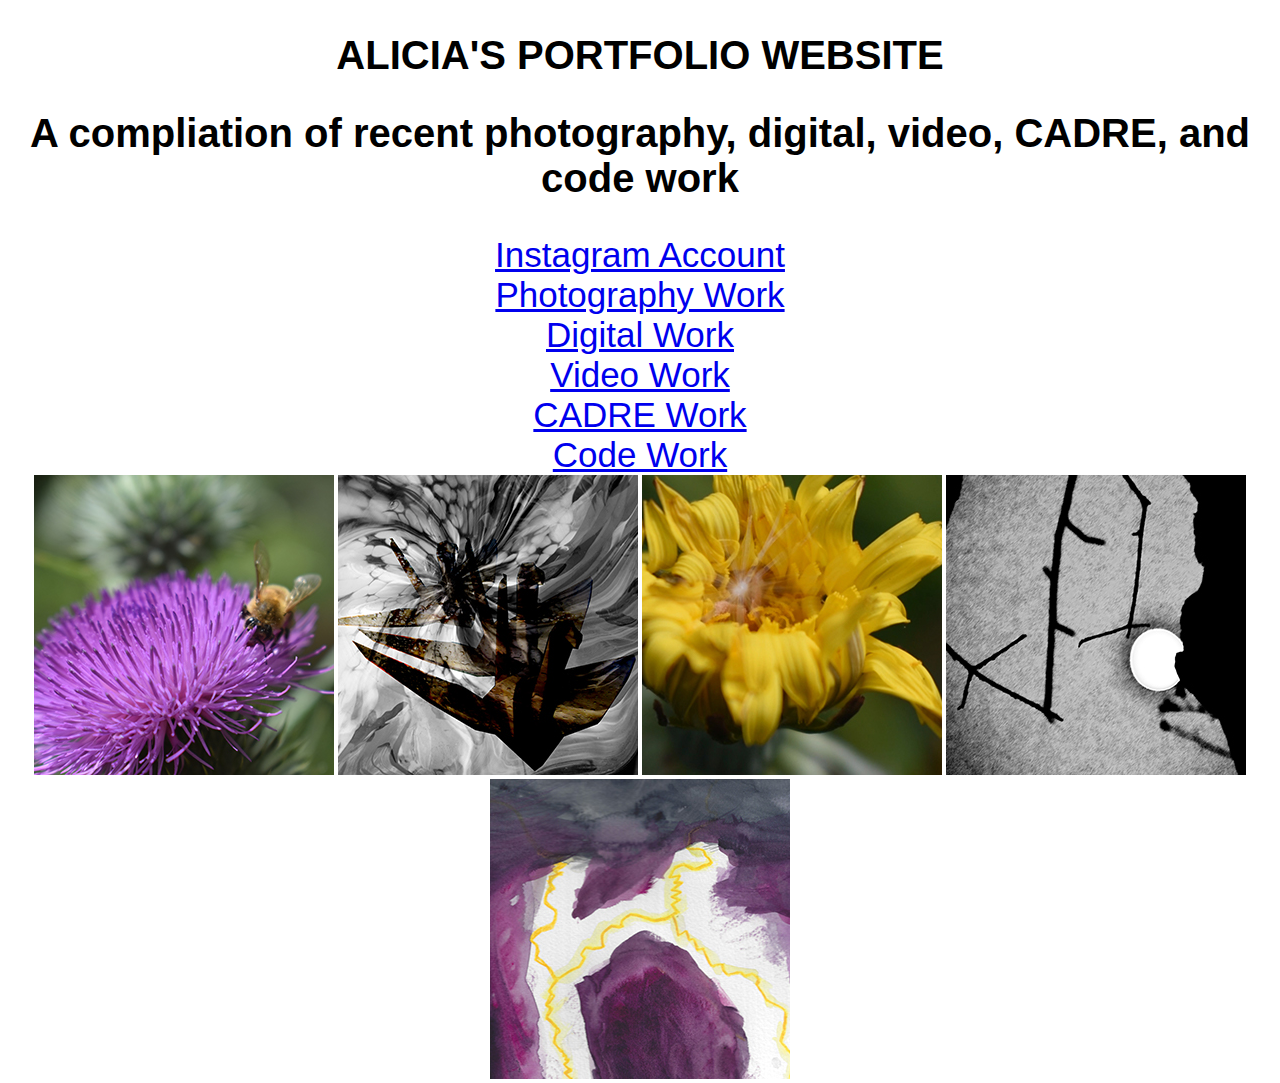
==== index.html @ ee95876c "changes" ====
<!DOCTYPE html><html>
<head>
<meta charset="utf-24">
<title>Portfolio Index</title>
</head>
<link rel="stylesheet" type="text/css" href="styles.css">
<body>
<center><h2>ALICIA'S PORTFOLIO WEBSITE</center></h2>
<center><h2>A compliation of recent photography, digital, video, CADRE, and code work</center></h2>
<center><a href="https://www.instagram.com/abtheavidartist/">Instagram Account</center></a>
<div>
<center><a href="photography-work.html">Photography Work</center></a>
</div>
<div>
<center><a href="digital-work.html">Digital Work</center></a>
</div>
<div>
<center><a href="video-work.html">Video Work</center></a>
</div>
<div>
<center><a href="cadre-work.html">CADRE Work</center></a>
</div>
<div>
<center><a href="code-work.html">Code Work</center></a>
</div>
<center><list>
<img src="tile1.jpg" alt="image of bee" class="300px; 300px"></img>
<img src="tile2.jpg" alt="image of cranes" class="300px; 300px"></img>
<img src="tile3.jpg" alt="image of flower" class="300px; 300px"></img>
<img src="tile4.jpg" alt="image of tree and moon" class="300px; 300px"></img>
<img src="tile5.jpg" alt="iamge of lightning" class="300px; 300px"></img>
</center></list>
</body>
</html>
---- styles.css ----
html, body {
  margin: 0;
  padding: 0;
}
html{
  scroll-behavior: smooth;
}
div.gallery{
  border: none;
  width: auto;
  }
div.styles {
  ju
}
div.gallery img {
  width: 300px;
  height: auto;
  align-items: center;
  }
div.desc {
  padding: 0;
  text-align: below;
  font-size: 25px;
}
*{ box-sizing: border-box;
}
.responsive {
  padding: 0 6px;
  float: inherit;
  width: 10%;
}
h1{
  font-family: sans-serif;
  font-size: 50px;
  font-style: normal;
}
h2{
  font-family: sans-serif;
  font-size: 40px;
  font-style: normal;
}
a{
  font-family: sans-serif;
  font-size: 35px;
  font-style: normal;
  justify: center;
}
a:visited{
  background color: rgb(96, 223, 229);
  color: rgb(66, 9, 67);
  padding: 20px, 25px;
}
a:hover{
  background-color: black;
  color: red;
}
code-work.styles{
  image {
    max-width: 500px;
    max-height: 375px;
    display: flex;
    }
}
li.styles{
  justify-content: center;
}
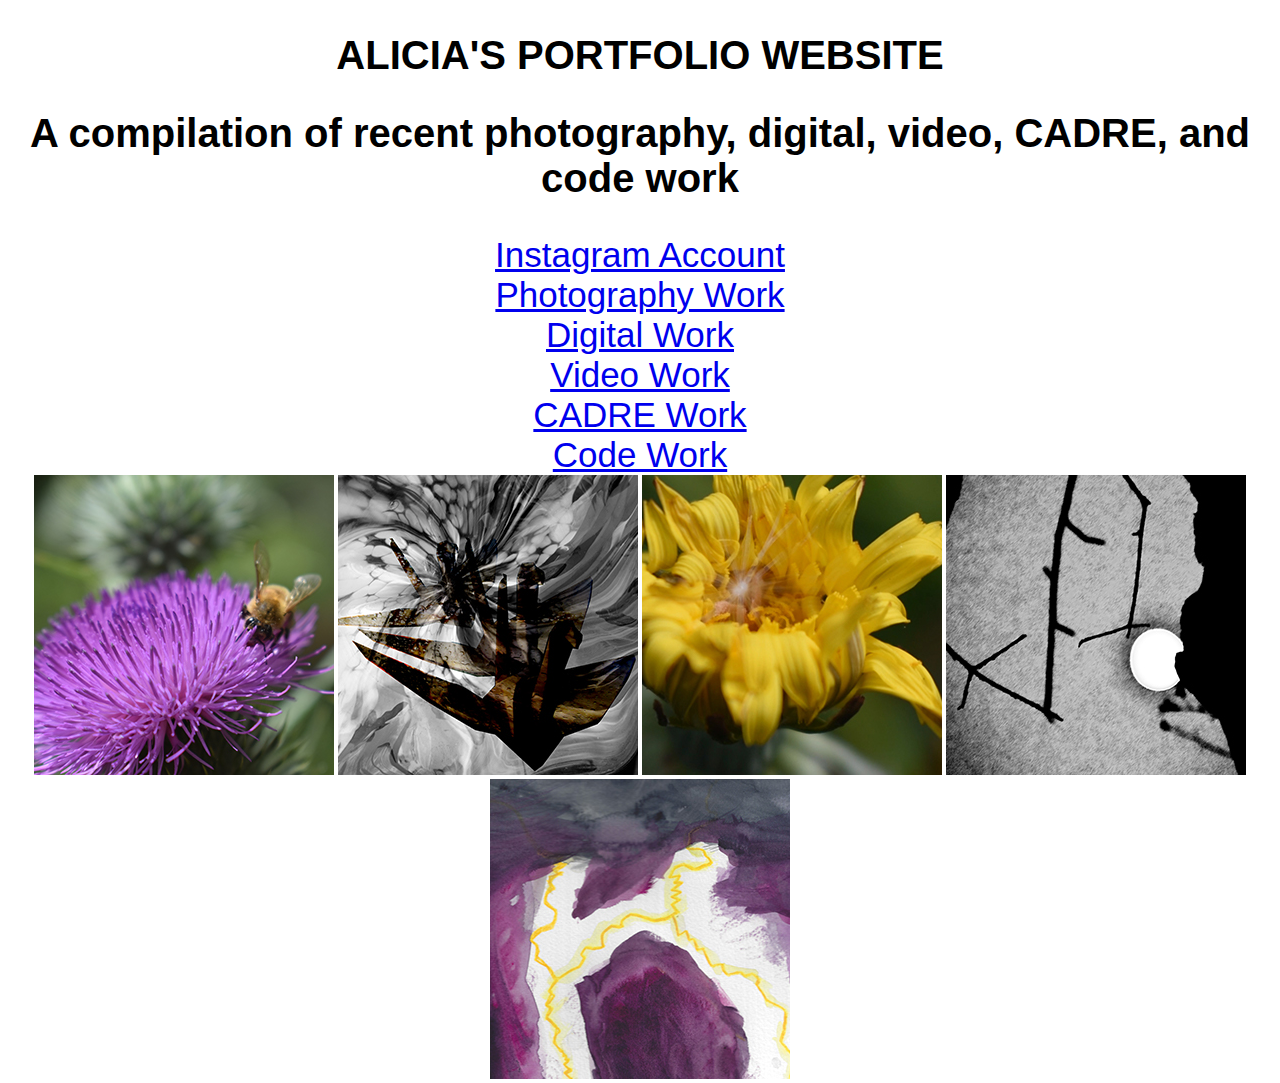
==== commit 247f0ce1: "description update" ====
--- a/index.html
+++ b/index.html
@@ -6,7 +6,7 @@
 <link rel="stylesheet" type="text/css" href="styles.css">
 <body>
 <center><h2>ALICIA'S PORTFOLIO WEBSITE</center></h2>
-<center><h2>A compliation of recent photography, digital, video, CADRE, and code work</center></h2>
+<center><h2>A compilation of recent photography, digital, video, CADRE, and code work</center></h2>
 <center><a href="https://www.instagram.com/abtheavidartist/">Instagram Account</center></a>
 <div>
 <center><a href="photography-work.html">Photography Work</center></a>
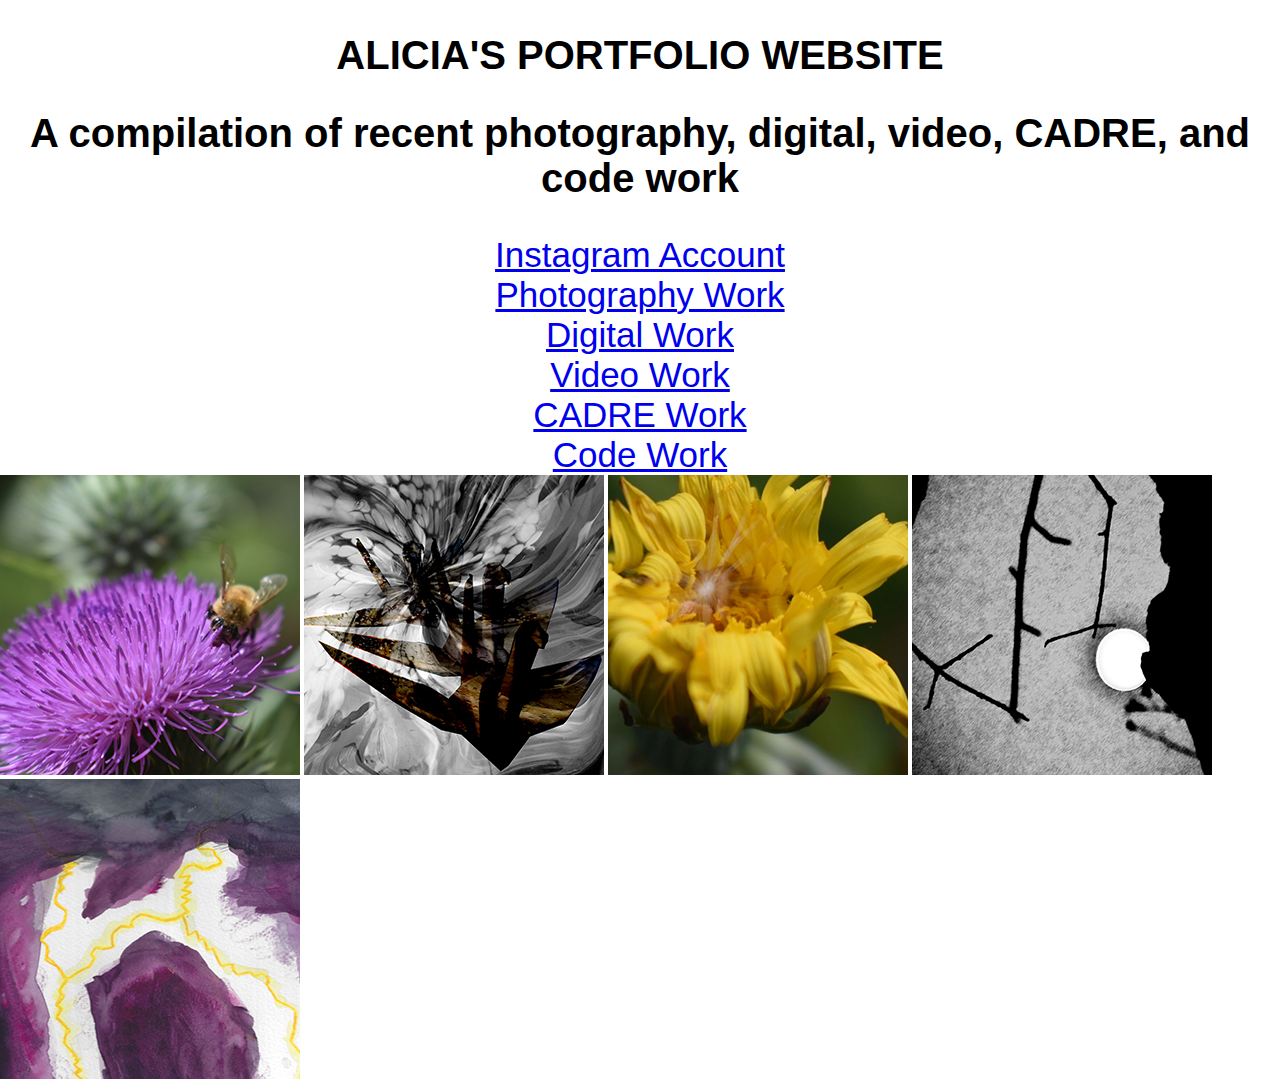
==== commit 1294b786: "update" ====
--- a/index.html
+++ b/index.html
@@ -23,7 +23,9 @@
 <div>
 <center><a href="code-work.html">Code Work</center></a>
 </div>
+<div>
 <center><list>
+</div>
 <img src="tile1.jpg" alt="image of bee" class="300px; 300px"></img>
 <img src="tile2.jpg" alt="image of cranes" class="300px; 300px"></img>
 <img src="tile3.jpg" alt="image of flower" class="300px; 300px"></img>
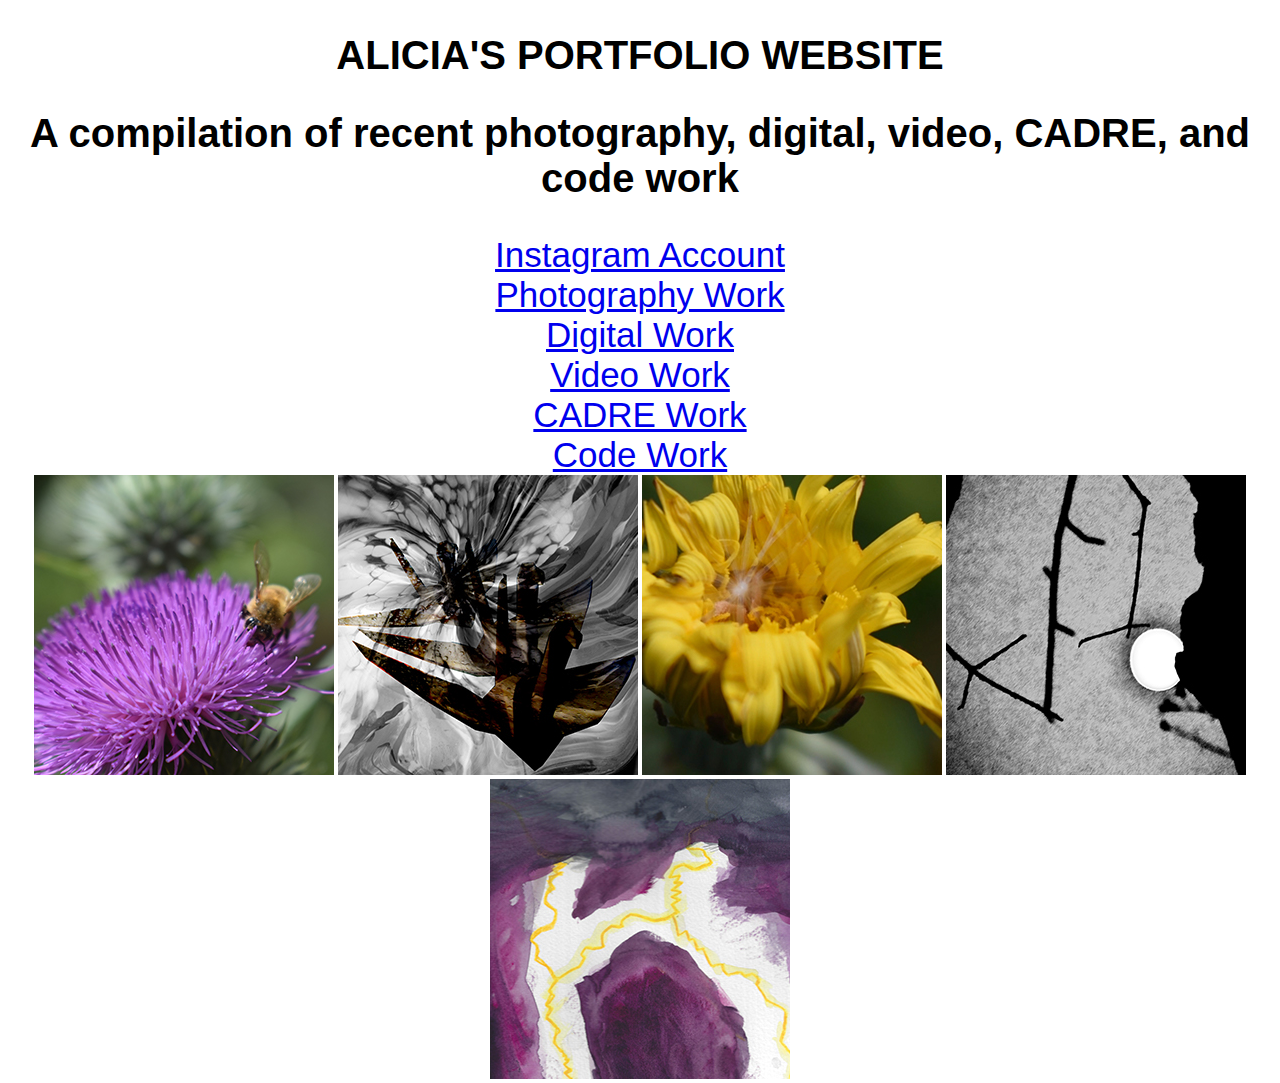
==== commit a487199b: "update" ====
--- a/index.html
+++ b/index.html
@@ -25,12 +25,12 @@
 </div>
 <div>
 <center><list>
-</div>
 <img src="tile1.jpg" alt="image of bee" class="300px; 300px"></img>
 <img src="tile2.jpg" alt="image of cranes" class="300px; 300px"></img>
 <img src="tile3.jpg" alt="image of flower" class="300px; 300px"></img>
 <img src="tile4.jpg" alt="image of tree and moon" class="300px; 300px"></img>
 <img src="tile5.jpg" alt="iamge of lightning" class="300px; 300px"></img>
+</div>
 </center></list>
 </body>
 </html>
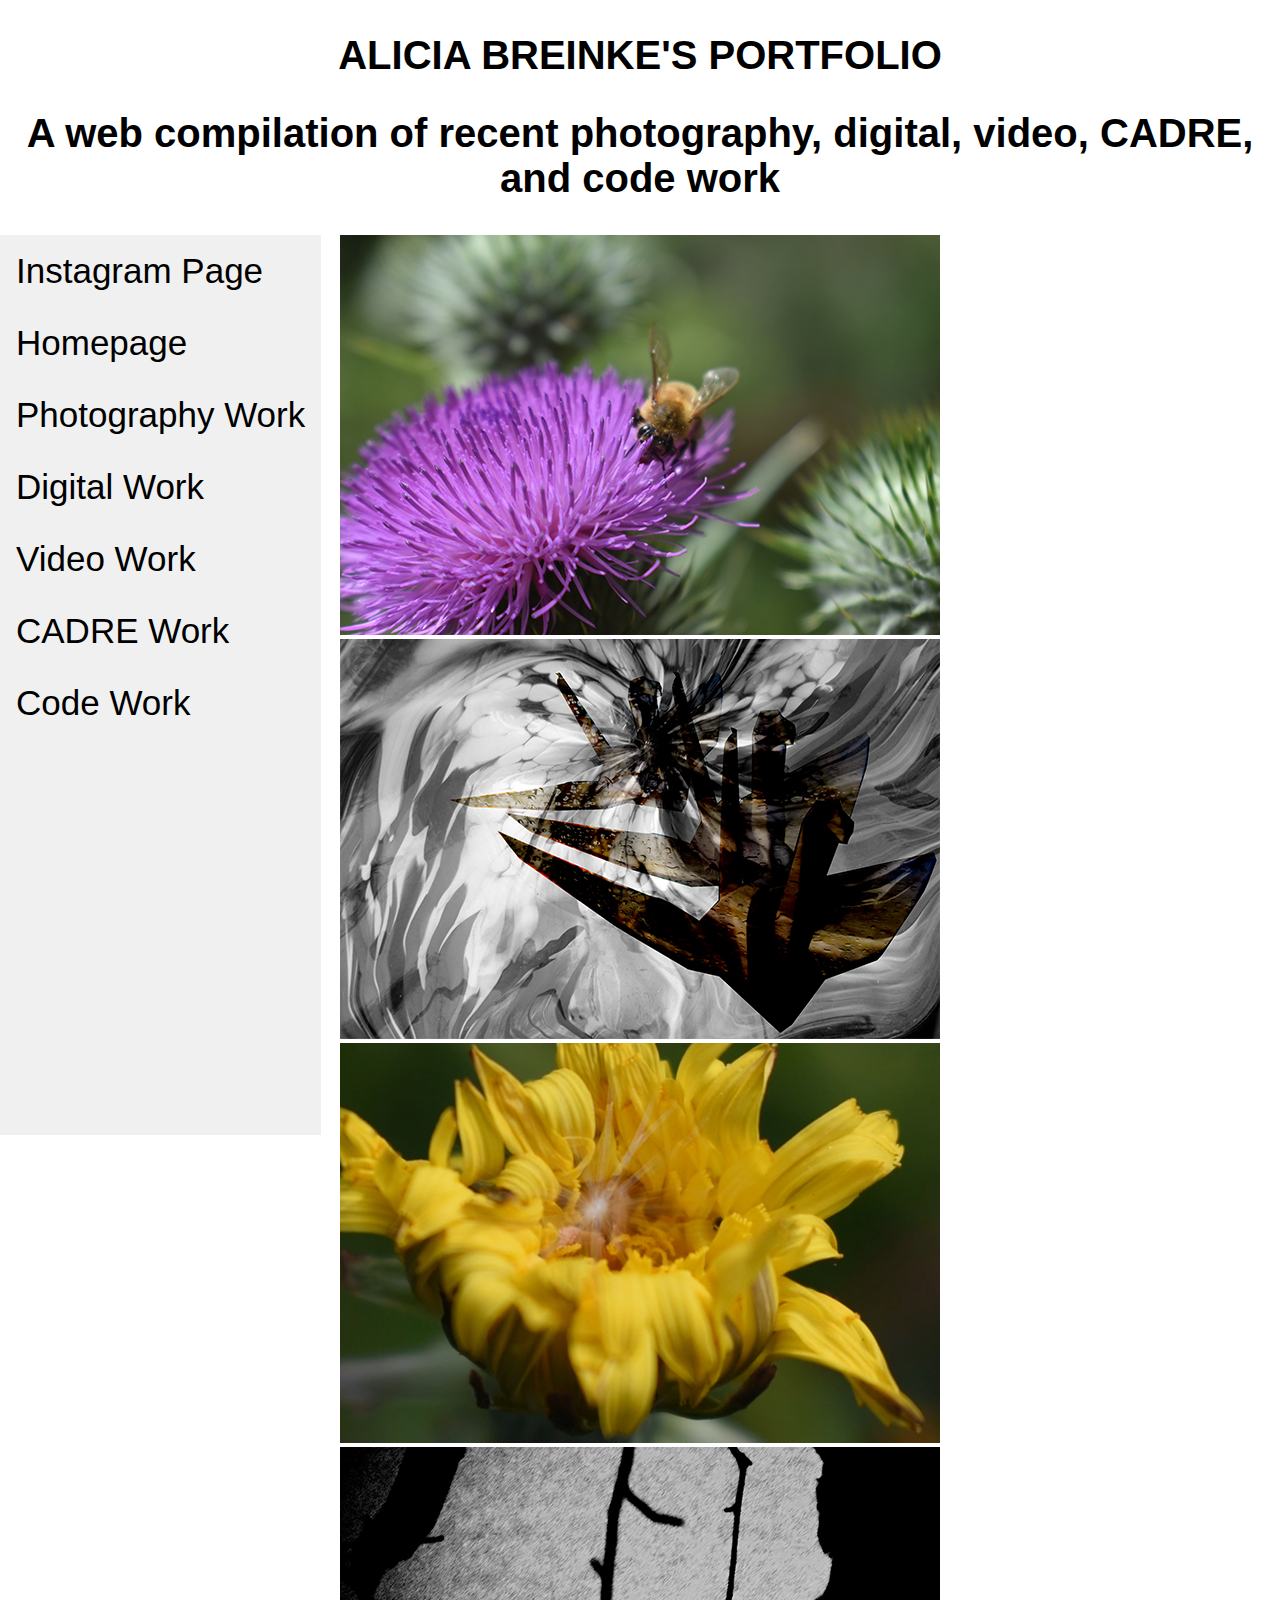
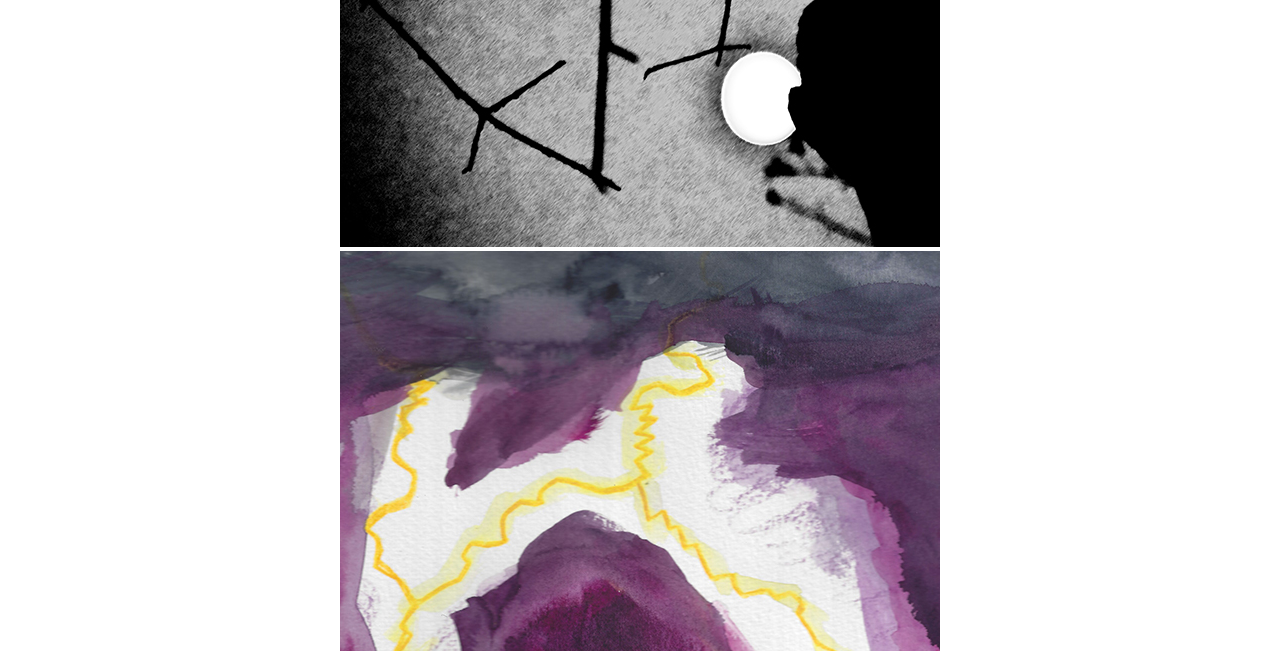
==== commit 335511b6: "website update" ====
--- a/index.html
+++ b/index.html
@@ -5,32 +5,31 @@
 </head>
 <link rel="stylesheet" type="text/css" href="styles.css">
 <body>
-<center><h2>ALICIA'S PORTFOLIO WEBSITE</center></h2>
-<center><h2>A compilation of recent photography, digital, video, CADRE, and code work</center></h2>
-<center><a href="https://www.instagram.com/abtheavidartist/">Instagram Account</center></a>
+<center><h2>ALICIA BREINKE'S PORTFOLIO</center></h2>
+<center><h2>A web compilation of recent photography, digital, video, CADRE, and code work</center></h2>
+<div class="sidebar">
+  <a class="#active" href="https://www.instagram.com/abtheavidartist/">Instagram Page</a>
+  <a href="index.html">Homepage</a>
+  <a href="photography-work.html">Photography Work</a>
+  <a href="digital-work.html">Digital Work</a>
+  <a href="video-work.html">Video Work</a>
+  <a href="cadre-work.html">CADRE Work</a>
+  <a href="code-work.html">Code Work</a>
+  </div>
 <div>
-<center><a href="photography-work.html">Photography Work</center></a>
+  <center><img src="tile1.jpg" alt="image of bee and flower" class="600px; 400px"></img></center>
 </div>
 <div>
-<center><a href="digital-work.html">Digital Work</center></a>
+<center><img src="tile2.jpg" alt="image of paper birds" class="600px; 400px"></img></center>
 </div>
 <div>
-<center><a href="video-work.html">Video Work</center></a>
+  <center><img src="tile3.jpg" alt="image of yellow flower" class="600px; 400px"></img></center>
 </div>
 <div>
-<center><a href="cadre-work.html">CADRE Work</center></a>
+<center><img src="tile4.jpg" alt="image of moon and tree" class="600px; 400px"></img></center>
 </div>
 <div>
-<center><a href="code-work.html">Code Work</center></a>
+<center><img src="tile5.jpg" alt="image of lightning" class="600px; 400px"></img></center>
 </div>
-<div>
-<center><list>
-<img src="tile1.jpg" alt="image of bee" class="300px; 300px"></img>
-<img src="tile2.jpg" alt="image of cranes" class="300px; 300px"></img>
-<img src="tile3.jpg" alt="image of flower" class="300px; 300px"></img>
-<img src="tile4.jpg" alt="image of tree and moon" class="300px; 300px"></img>
-<img src="tile5.jpg" alt="iamge of lightning" class="300px; 300px"></img>
-</div>
-</center></list>
 </body>
 </html>
--- a/styles.css
+++ b/styles.css
@@ -5,29 +5,31 @@
 html{
   scroll-behavior: smooth;
 }
-div.gallery{
-  border: none;
-  width: auto;
-  }
-div.styles {
-  ju
+.sidebar{
+  margin: 0;
+  padding: 0;
+  width: 200;
+  background-color: rgb(240, 240, 240);
+  position: fixed;
+  height: 100%;
+  overflow: auto;
 }
-div.gallery img {
-  width: 300px;
-  height: auto;
-  align-items: center;
-  }
-div.desc {
-  padding: 0;
-  text-align: below;
-  font-size: 25px;
+.sidebar a{
+  display: block;
+  color: inherit;
+  padding: 16px;
+  text-decoration: none;
 }
-*{ box-sizing: border-box;
+
+sidebar a.active{
+  background-color: rgb(186, 228, 229);
+  color: black;
 }
-.responsive {
-  padding: 0 6px;
-  float: inherit;
-  width: 10%;
+
+div.content{
+  margin-left: 200px;
+  padding: 1px 16px;
+  height: 1000px;
 }
 h1{
   font-family: sans-serif;
@@ -43,8 +45,8 @@
   font-family: sans-serif;
   font-size: 35px;
   font-style: normal;
-  justify: center;
-}
+
+  }
 a:visited{
   background color: rgb(96, 223, 229);
   color: rgb(66, 9, 67);
@@ -54,13 +56,3 @@
   background-color: black;
   color: red;
 }
-code-work.styles{
-  image {
-    max-width: 500px;
-    max-height: 375px;
-    display: flex;
-    }
-}
-li.styles{
-  justify-content: center;
-}
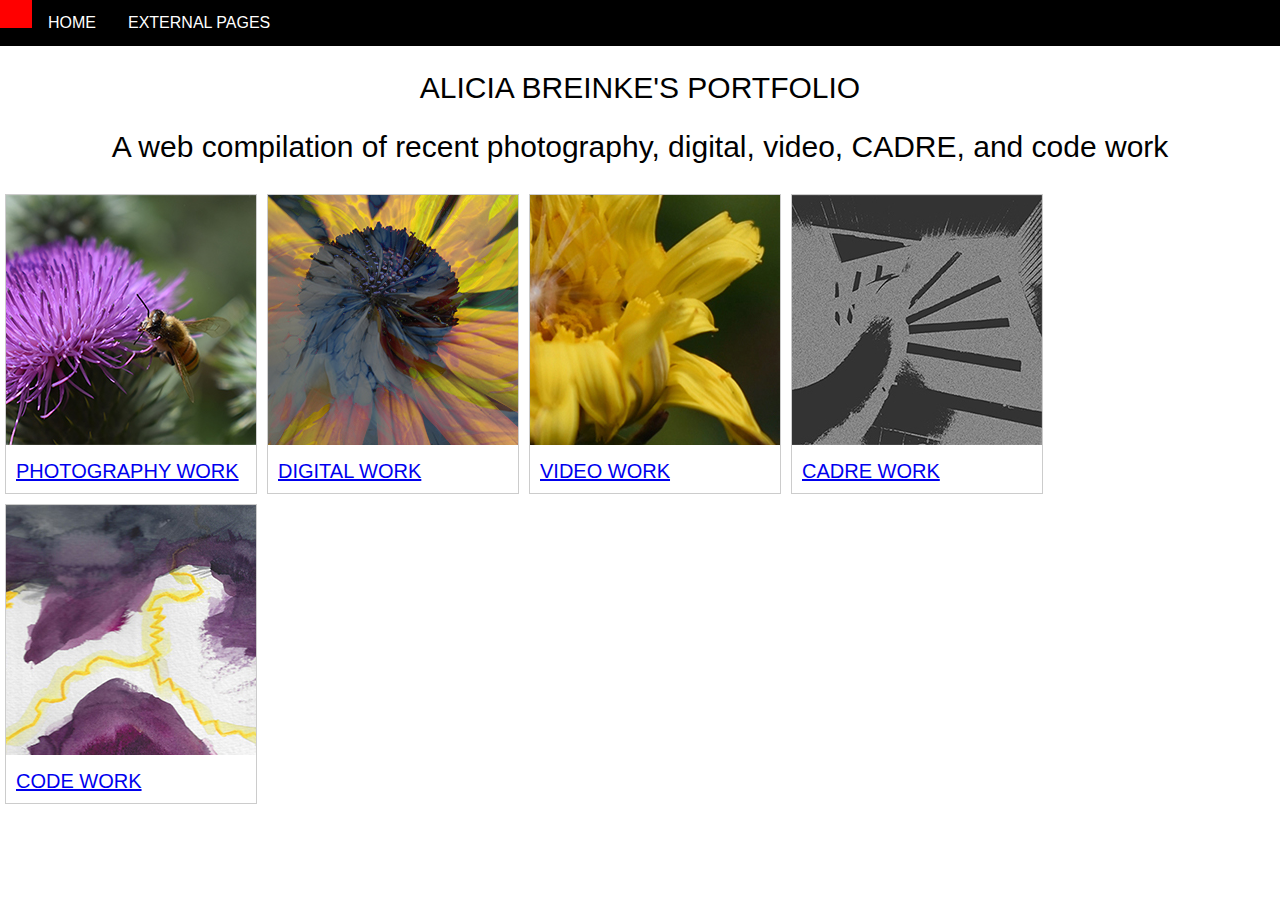
==== commit ed3ed1d4: "website changes" ====
--- a/index.html
+++ b/index.html
@@ -1,35 +1,53 @@
 <!DOCTYPE html><html>
 <head>
 <meta charset="utf-24">
-<title>Portfolio Index</title>
+<title>Home</title>
 </head>
 <link rel="stylesheet" type="text/css" href="styles.css">
 <body>
+  <div class="navbar">
+  <a href="#home"><a href="index.html">HOME</a>
+    <div class="dropdown">
+    <button class="dropbtn">EXTERNAL PAGES
+      <i class="fa fa-caret-down"></i>
+    </button>
+    <div class="dropdown-content">
+      <a href="#instagrampage"><a href="https://www.instagram.com/abtheavidartist/">Instagram Page of My Art</a>
+      <a href="#about"><a href="about.html">About</a>
+    </div>
+  </div>
+</div>
 <center><h2>ALICIA BREINKE'S PORTFOLIO</center></h2>
 <center><h2>A web compilation of recent photography, digital, video, CADRE, and code work</center></h2>
-<div class="sidebar">
-  <a class="#active" href="https://www.instagram.com/abtheavidartist/">Instagram Page</a>
-  <a href="index.html">Homepage</a>
-  <a href="photography-work.html">Photography Work</a>
-  <a href="digital-work.html">Digital Work</a>
-  <a href="video-work.html">Video Work</a>
-  <a href="cadre-work.html">CADRE Work</a>
-  <a href="code-work.html">Code Work</a>
-  </div>
-<div>
-  <center><img src="tile1.jpg" alt="image of bee and flower" class="600px; 400px"></img></center>
+<div class="gallery">
+<a target="_blank" href="tile2-photography.jpg">
+<img src="tile2-photography.jpg" alt="bee on flower" width="250px" height="250px"></img>
+</a>
+<div class="desc"><a href="photography-work.html">PHOTOGRAPHY WORK</a></div>
 </div>
-<div>
-<center><img src="tile2.jpg" alt="image of paper birds" class="600px; 400px"></img></center>
+<div class="gallery">
+<a href="tile3-digital.jpg">
+<img src="tile3-digital.jpg" alt="sunflower and dandelion" width="250px" height="250px"></img>
+</a>
+<div class="desc"><a href="digital-work.html">DIGITAL WORK</a></div>
 </div>
-<div>
-  <center><img src="tile3.jpg" alt="image of yellow flower" class="600px; 400px"></img></center>
+<div class="gallery">
+<a target="_blank" href="tile4-video.jpg">
+<img src="tile4-video.jpg" alt="yellow flower" width="250px" height="250px"></img>
+</a>
+<div class="desc"><a href="video-work.html">VIDEO WORK</a></div>
 </div>
-<div>
-<center><img src="tile4.jpg" alt="image of moon and tree" class="600px; 400px"></img></center>
+<div class="gallery">
+<a target="_blank" href="tile5-cadre.jpg">
+<img src="tile5-cadre.jpg" alt="black and white stairs" width="250px" height="250px"></img>
+</a>
+<div class="desc"><a href="cadre-work.html">CADRE WORK</a></div>
 </div>
-<div>
-<center><img src="tile5.jpg" alt="image of lightning" class="600px; 400px"></img></center>
+<div class="gallery">
+<a target="_blank" href="tile6-code.jpg">
+<img src="tile6-code.jpg" alt="lightning" width="250px" height="250px"></img>
+</a>
+<div class="desc"><a href="code-work.html">CODE WORK</a></div>
 </div>
 </body>
 </html>
--- a/styles.css
+++ b/styles.css
@@ -1,58 +1,148 @@
 html, body {
   margin: 0;
   padding: 0;
+  background-color: inherit;
 }
-html{
-  scroll-behavior: smooth;
+div.gallery {
+  margin: 5px;
+  border: 1px solid #ccc;
+  float: left;
+  width: 250px;
+  background-color: rgb(255, 255, 255);
 }
-.sidebar{
+
+div.gallery img{
+  width: 250px;
+  height: 250px;
+}
+
+div.desc{
+  padding: 10px;
+  text-align: left;
+  fill: rgb(100, 100, 100);
+  }
+
+h1 {
+	font-weight: normal;
+	font-style: normal;
+	font-family: sans-serif;
+	font-size: 35px;
+}
+
+h2{
+  font-weight: normal;
+  font-style: normal;
+  font-family: sans-serif;
+  font-size: 30px;
+  color: rgb(0, 0, 0);
+}
+
+a {
+  font-style: normal;
+  font-weight: normal;
+	font-family: sans-serif;
+	font-size: 30px;
+	text-align: center;
+}
+
+p {
+	font-weight: normal;
+	font-style: normal;
+	font-family: sans-serif;
+	font-size: 25px;
+	text-align: justify;
+}
+a {
+  font-style: normal;
+  font-weight: normal;
+  font-family: sans-serif;
+  font-size: 20px;
+}
+
+ul {
+  list-style-type: none;
   margin: 0;
   padding: 0;
-  width: 200;
-  background-color: rgb(240, 240, 240);
-  position: fixed;
-  height: 100%;
-  overflow: auto;
+  overflow: hidden;
+  background-color: #333;
 }
-.sidebar a{
+
+li {
+  float: left;
+}
+
+li a {
   display: block;
-  color: inherit;
-  padding: 16px;
+  color: white;
+  text-align: justify;
+  padding: 14px 16px;
+  text-decoration: none;
+}
+.navbar {
+  overflow: hidden;
+  background-color: black;
+  font-family: sans-serif;
+}
+
+/* Links inside the navbar */
+.navbar a {
+  float: left;
+  font-size: 16px;
+  color: white;
+  text-align: center;
+  padding: 14px 16px;
   text-decoration: none;
 }
 
-sidebar a.active{
-  background-color: rgb(186, 228, 229);
-  color: black;
+/* The dropdown container */
+.dropdown {
+  float: left;
+  overflow: hidden;
 }
 
-div.content{
-  margin-left: 200px;
-  padding: 1px 16px;
-  height: 1000px;
+/* Dropdown button */
+.dropdown .dropbtn {
+  font-size: 16px;
+  border: none;
+  outline: none;
+  color: white;
+  padding: 14px 16px;
+  background-color: inherit;
+  font-family: inherit; /* Important for vertical align on mobile phones */
+  margin: 0; /* Important for vertical align on mobile phones */
 }
-h1{
-  font-family: sans-serif;
-  font-size: 50px;
-  font-style: normal;
+
+/* Add a red background color to navbar links on hover */
+.navbar a:hover, .dropdown:hover .dropbtn {
+  background-color: red;
 }
-h2{
-  font-family: sans-serif;
-  font-size: 40px;
-  font-style: normal;
+
+/* Dropdown content (hidden by default) */
+.dropdown-content {
+  display: none;
+  position: absolute;
+  background-color: #f9f9f9;
+  min-width: 160px;
+  box-shadow: 0px 8px 16px 0px rgba(0,0,0,0.2);
+  z-index: 1;
 }
-a{
-  font-family: sans-serif;
-  font-size: 35px;
-  font-style: normal;
 
-  }
-a:visited{
-  background color: rgb(96, 223, 229);
-  color: rgb(66, 9, 67);
-  padding: 20px, 25px;
+/* Links inside the dropdown */
+.dropdown-content a {
+  float: none;
+  color: black;
+  padding: 12px 16px;
+  text-decoration: none;
+  display: block;
+  text-align: left;
 }
-a:hover{
-  background-color: black;
-  color: red;
+
+/* Add a grey background color to dropdown links on hover */
+.dropdown-content a:hover {
+  background-color: #ddd;
 }
+
+/* Show the dropdown menu on hover */
+.dropdown:hover .dropdown-content {
+  display: block;
+}
